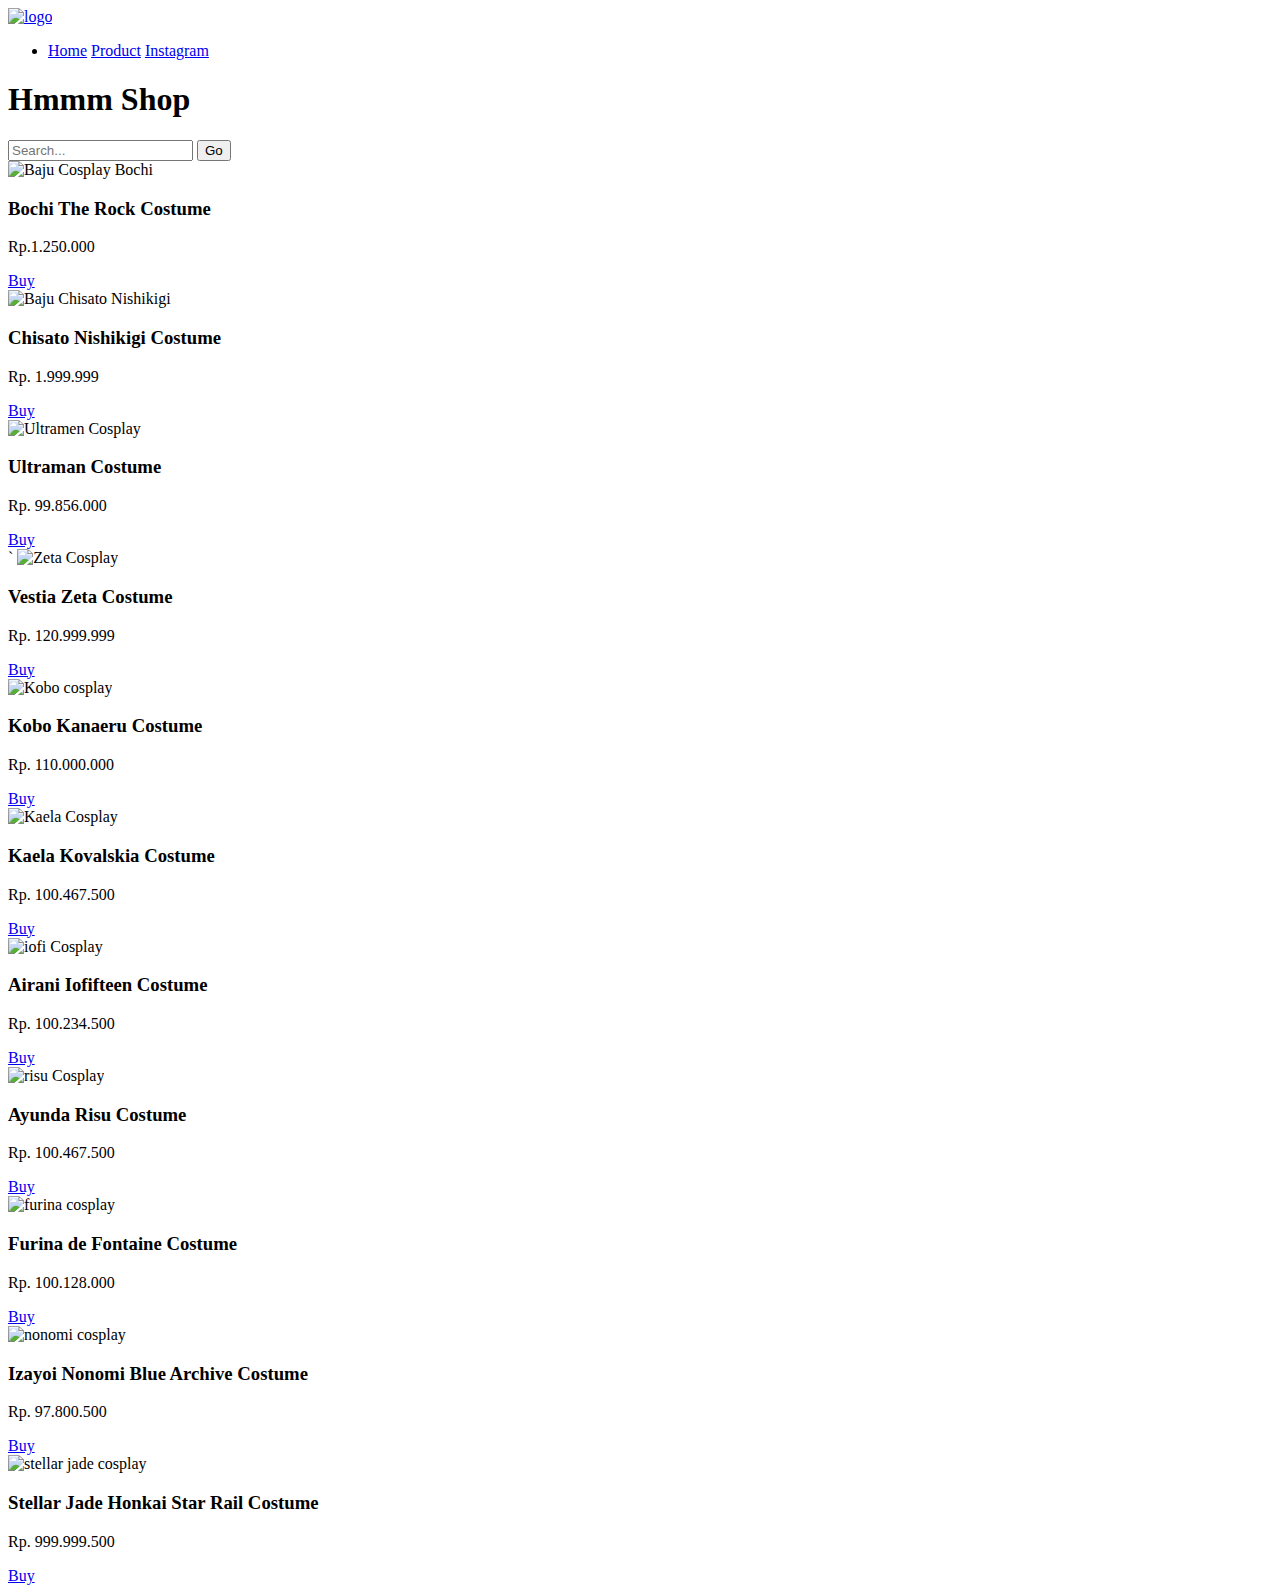
==== html/h_produk.html @ 90f31311 "HTML TOKO" ====
<!DOCTYPE html>
<html lang="en">
<head>
    <meta charset="UTF-8">
    <meta name="viewport" content="width=device-width, initial-scale=1.0">
    <title>Products Hmmm Shop</title>
    <link rel="stylesheet" href="c_produk.css">
</head>
<body>
    <div class="header">
        <a id="logo" href="index.html"><img src="i_LogoToko.png" alt="logo"></a>
        <nav>
            <ul>   
                <li>
                    <a href="index.html">Home</a>
                    <a href="h_produk.html">Product</a>
                    <a href="https://www.instagram.com/">Instagram</a>
                </li>
            </ul>
        </nav>
        
        
        <h1>Hmmm Shop</h1>
        
    </div>
    <div class="produklist">
        <div id="searchbox">
            <form action="#">
                <input type="search" id="search" placeholder="Search...">
                <button type="submit">Go</button>
            </form>

        </div>

    </div>

    <div class="display-baju">
        <div id="display-bochi">
            <img src="i_BajuCosplayBochi.webp" alt="Baju Cosplay Bochi">
            <h3>Bochi The Rock Costume</h3>
            <p>Rp.1.250.000</p>
            <a href="h_BochiTheRock.html">Buy</a>

        </div>
        <div id="display-chisato">
            <img src="i_ChisatoCosplay.jpeg" alt="Baju Chisato Nishikigi">
            <h3>Chisato Nishikigi Costume</h3>
            <p>Rp. 1.999.999</p>
            <a href="h_ChisatoNishikigi.html">Buy</a>
        </div>
        <div id="display-ultraman">
            <img src="i_ultramenCosplay.jpeg" alt="Ultramen Cosplay">
            <h3>Ultraman Costume</h3>
            <p>Rp. 99.856.000</p>
            <a href="h_ultraman.html">Buy</a>
        </div>
        <div id="display-zeta">`
            <img src="i_Zeta-Cosplay.webp" alt="Zeta Cosplay">
            <h3>Vestia Zeta Costume</h3>
            <p>Rp. 120.999.999</p>
            <a href="h_vestia-zeta.html">Buy</a>
        </div>
        <div id="display-kobo">
            <img src="i_costumKoboKanaeru.jpg" alt="Kobo cosplay">
            <h3>Kobo Kanaeru Costume</h3>
            <p>Rp. 110.000.000</p>
            <a href="h_kobo-kanaeru.html">Buy</a>
        </div>
        <div id="display-kaela">
            <img src="i_KaelaKovalskiaCosplay.webp" alt="Kaela Cosplay">
            <h3>Kaela Kovalskia Costume</h3>
            <p>Rp. 100.467.500</p>
            <a href="h_kaela-kovalskia.html">Buy</a>
        </div>
        <div id="display-iofi">
            <img src="i_airani-iofifteen.jpeg" alt="iofi Cosplay">
            <h3>Airani Iofifteen Costume</h3>
            <p>Rp. 100.234.500</p>
            <a href="h_airani-iofifteen.html">Buy</a>
        </div>
        <div id="display-risu">
            <img src="i_ayunda-risu-cosplay.jpeg" alt="risu Cosplay">
            <h3>Ayunda Risu Costume</h3>
            <p>Rp. 100.467.500</p>
            <a href="h_ayunda-risu.html">Buy</a>
        </div>
        <div id="display-furina">
            <img src="i_furinaCosplay.jpeg" alt="furina cosplay">
            <h3>Furina de Fontaine Costume</h3>
            <p>Rp. 100.128.000</p>
            <a href="h_furina-costume.html">Buy</a>
        </div>
        <div id="display-nonomi">
            <img src="i_nonomi-blue-archive-costume.webp" alt="nonomi cosplay">
            <h3>Izayoi Nonomi Blue Archive Costume</h3>
            <p>Rp. 97.800.500</p>
            <a href="h_nonomi.html">Buy</a>
        </div>
        <div id="display-stellar-jade">
            <img src="i_jade-hsr.jpg" alt="stellar jade cosplay">
            <h3>Stellar Jade Honkai Star Rail Costume</h3>
            <p>Rp. 999.999.500</p>
            <a href="h_stellar-jade.html">Buy</a>
        </div>
        

    </div>
    
</body>
</html>
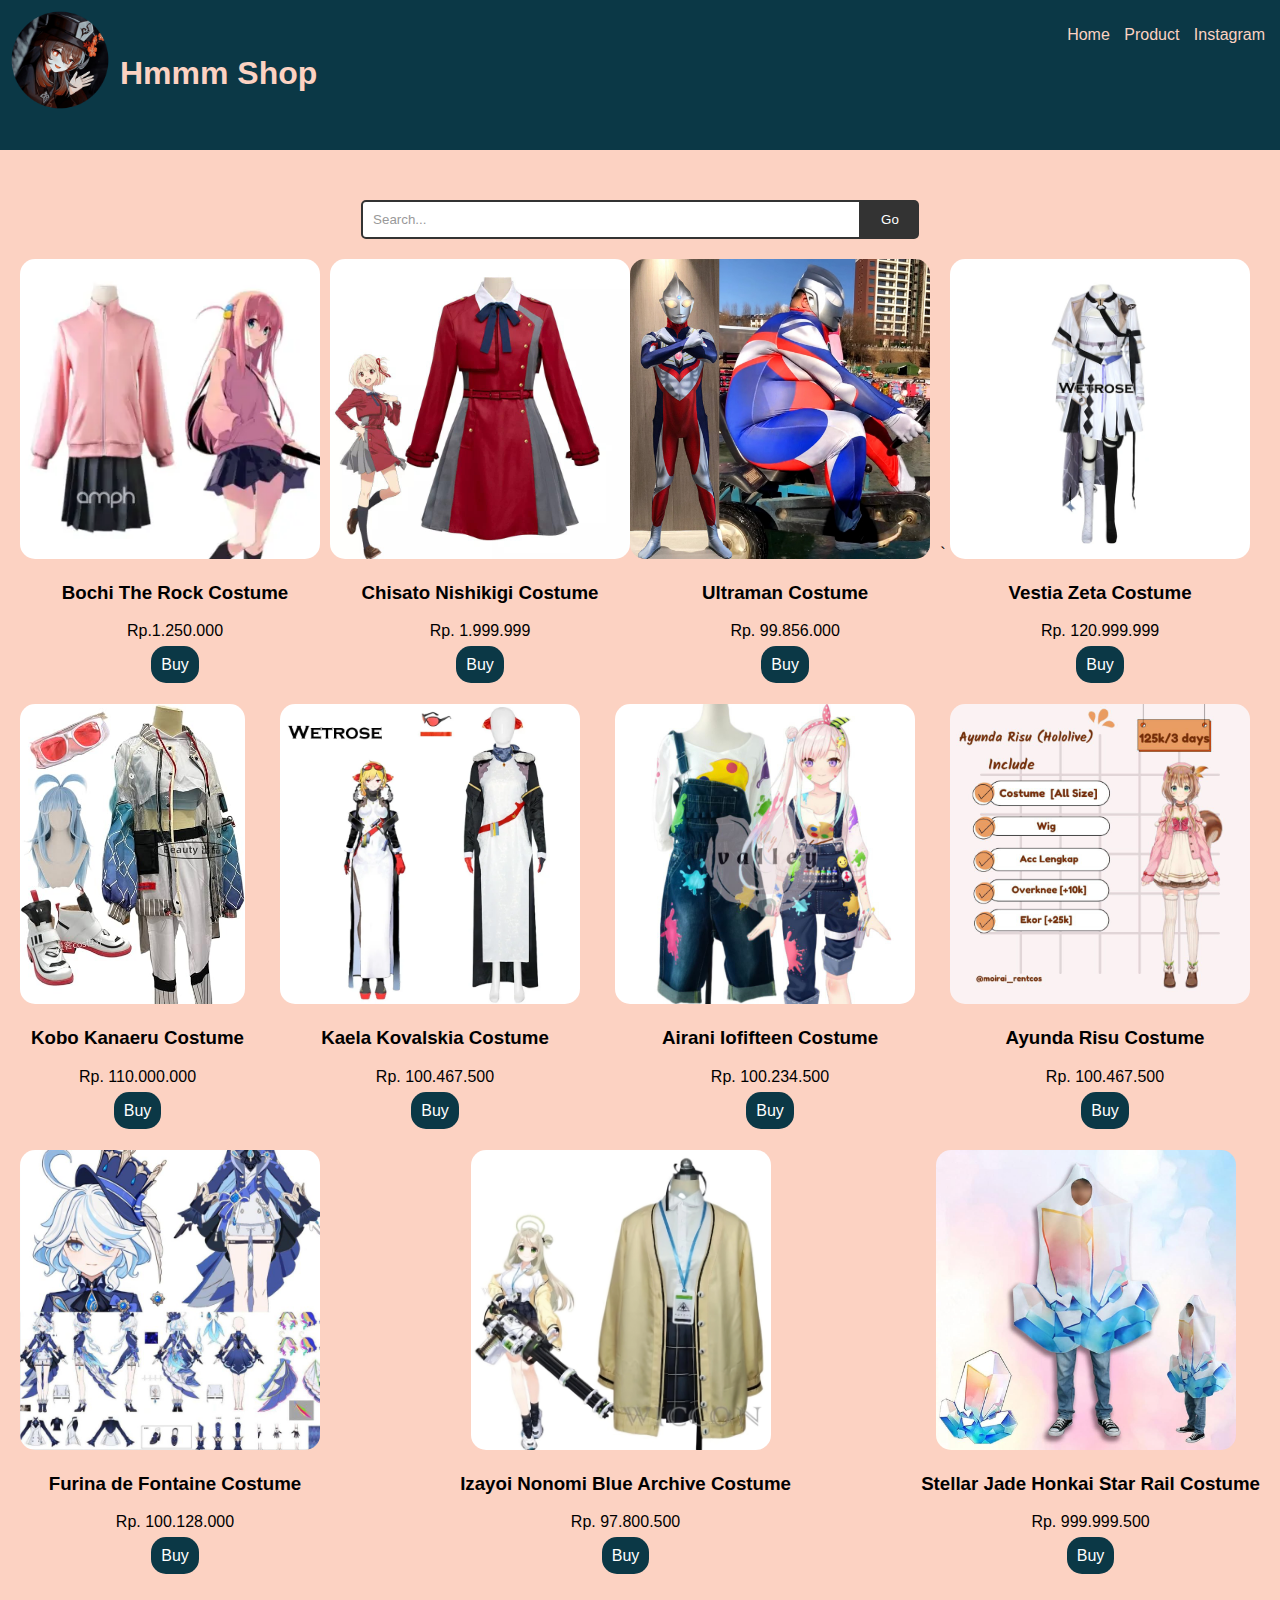
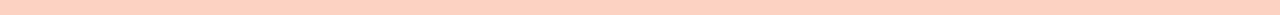
==== commit 87bb3b61: "Update h_produk.html" ====
--- a/html/h_produk.html
+++ b/html/h_produk.html
@@ -4,11 +4,11 @@
     <meta charset="UTF-8">
     <meta name="viewport" content="width=device-width, initial-scale=1.0">
     <title>Products Hmmm Shop</title>
-    <link rel="stylesheet" href="c_produk.css">
+    <link rel="stylesheet" href="../css/c_produk.css">
 </head>
 <body>
     <div class="header">
-        <a id="logo" href="index.html"><img src="i_LogoToko.png" alt="logo"></a>
+        <a id="logo" href="index.html"><img src="../img/i_LogoToko.png" alt="logo"></a>
         <nav>
             <ul>   
                 <li>
@@ -36,68 +36,68 @@
 
     <div class="display-baju">
         <div id="display-bochi">
-            <img src="i_BajuCosplayBochi.webp" alt="Baju Cosplay Bochi">
+            <img src="../img/i_BajuCosplayBochi.webp" alt="Baju Cosplay Bochi">
             <h3>Bochi The Rock Costume</h3>
             <p>Rp.1.250.000</p>
             <a href="h_BochiTheRock.html">Buy</a>
 
         </div>
         <div id="display-chisato">
-            <img src="i_ChisatoCosplay.jpeg" alt="Baju Chisato Nishikigi">
+            <img src="../img/i_ChisatoCosplay.jpeg" alt="Baju Chisato Nishikigi">
             <h3>Chisato Nishikigi Costume</h3>
             <p>Rp. 1.999.999</p>
             <a href="h_ChisatoNishikigi.html">Buy</a>
         </div>
         <div id="display-ultraman">
-            <img src="i_ultramenCosplay.jpeg" alt="Ultramen Cosplay">
+            <img src="../img/i_ultramenCosplay.jpeg" alt="Ultramen Cosplay">
             <h3>Ultraman Costume</h3>
             <p>Rp. 99.856.000</p>
             <a href="h_ultraman.html">Buy</a>
         </div>
         <div id="display-zeta">`
-            <img src="i_Zeta-Cosplay.webp" alt="Zeta Cosplay">
+            <img src="../img/i_Zeta-Cosplay.webp" alt="Zeta Cosplay">
             <h3>Vestia Zeta Costume</h3>
             <p>Rp. 120.999.999</p>
             <a href="h_vestia-zeta.html">Buy</a>
         </div>
         <div id="display-kobo">
-            <img src="i_costumKoboKanaeru.jpg" alt="Kobo cosplay">
+            <img src="../img/i_costumKoboKanaeru.jpg" alt="Kobo cosplay">
             <h3>Kobo Kanaeru Costume</h3>
             <p>Rp. 110.000.000</p>
             <a href="h_kobo-kanaeru.html">Buy</a>
         </div>
         <div id="display-kaela">
-            <img src="i_KaelaKovalskiaCosplay.webp" alt="Kaela Cosplay">
+            <img src="../img/i_KaelaKovalskiaCosplay.webp" alt="Kaela Cosplay">
             <h3>Kaela Kovalskia Costume</h3>
             <p>Rp. 100.467.500</p>
             <a href="h_kaela-kovalskia.html">Buy</a>
         </div>
         <div id="display-iofi">
-            <img src="i_airani-iofifteen.jpeg" alt="iofi Cosplay">
+            <img src="../img/i_airani-iofifteen.jpeg" alt="iofi Cosplay">
             <h3>Airani Iofifteen Costume</h3>
             <p>Rp. 100.234.500</p>
             <a href="h_airani-iofifteen.html">Buy</a>
         </div>
         <div id="display-risu">
-            <img src="i_ayunda-risu-cosplay.jpeg" alt="risu Cosplay">
+            <img src="../img/i_ayunda-risu-cosplay.jpeg" alt="risu Cosplay">
             <h3>Ayunda Risu Costume</h3>
             <p>Rp. 100.467.500</p>
             <a href="h_ayunda-risu.html">Buy</a>
         </div>
         <div id="display-furina">
-            <img src="i_furinaCosplay.jpeg" alt="furina cosplay">
+            <img src="../img/i_furinaCosplay.jpeg" alt="furina cosplay">
             <h3>Furina de Fontaine Costume</h3>
             <p>Rp. 100.128.000</p>
             <a href="h_furina-costume.html">Buy</a>
         </div>
         <div id="display-nonomi">
-            <img src="i_nonomi-blue-archive-costume.webp" alt="nonomi cosplay">
+            <img src="../img/i_nonomi-blue-archive-costume.webp" alt="nonomi cosplay">
             <h3>Izayoi Nonomi Blue Archive Costume</h3>
             <p>Rp. 97.800.500</p>
             <a href="h_nonomi.html">Buy</a>
         </div>
         <div id="display-stellar-jade">
-            <img src="i_jade-hsr.jpg" alt="stellar jade cosplay">
+            <img src="../img/i_jade-hsr.jpg" alt="stellar jade cosplay">
             <h3>Stellar Jade Honkai Star Rail Costume</h3>
             <p>Rp. 999.999.500</p>
             <a href="h_stellar-jade.html">Buy</a>
--- a/css/c_produk.css
+++ b/css/c_produk.css
@@ -0,0 +1,199 @@
+body{
+    background-color: #FCD2C2;
+    margin: 0;
+    padding: 0;
+}
+
+.header #logo img{
+    height: 100px;
+    width: auto;
+    margin-left: 10px;
+    margin-top: 10px;
+    position: absolute;
+    border-radius: 100px;
+}
+.header h1{
+    display: inline-block;
+    text-align: start;
+    justify-content: left;
+    margin-left: 120px;
+    margin-top: -50px;
+    color: #FCD2C2;
+    font-family: sans-serif;
+}
+.header{
+    background-color: #0B3846;
+    height: 150px;
+    
+}
+.header nav{
+    text-align: right;
+    padding: 10px;
+    font-family: Arial, Helvetica, sans-serif;
+}
+
+.header nav ul li a{
+    list-style-type: none;
+    text-decoration: none;
+    color: #FCD2C2;
+    margin: 5px;
+    
+}
+
+body .produklist #searchbox form {
+	display: flex;
+	justify-content: center;
+	margin-top: 50px;
+}
+
+#search {
+	appearance: none;
+	border: 2px solid #333;
+	border-radius: 5px 0 0 5px;
+	padding: 10px;
+	outline: none;
+	width: 500px;
+}
+
+#search::placeholder {
+	color: #999;
+}
+
+button {
+	background-color: #333;
+	border: none;
+	border-radius: 0 5px 5px 0;
+	color: #fff;
+	padding: 10px 20px;
+}
+
+button:hover {
+	cursor: pointer;
+	background-color: #444;
+}
+
+.display-baju{
+    padding: 20px;
+    display: flex;
+    flex-wrap: wrap;
+    justify-content: space-between;
+
+}
+
+.display-baju #display-bochi img{
+    height: 300px;
+    width: auto;
+    border-radius: 15px;
+    margin-right: 10px;
+    margin-left: 0px;
+    flex-grow: 1;
+    flex-basis: 200;
+}
+.display-baju #display-chisato img{
+    height: 300px;
+    width: auto;
+    border-radius: 15px;
+    margin-top: 10px 10px 10px 10px;
+    flex-grow: 1;
+    flex-basis: 200;
+}
+.display-baju #display-ultraman img{
+    height: 300px;
+    width: auto;
+    border-radius: 15px;
+    margin-right: 10px;
+    flex-grow: 1;
+    flex-basis: 200;
+}
+.display-baju #display-zeta img{
+    height: 300px;
+    width: auto;
+    border-radius: 15px;
+    margin-right: 10px;
+    flex-grow: 1;
+    flex-basis: 200;
+}
+.display-baju{
+    text-align: center;
+    font-family: sans-serif;
+}
+.display-baju a{
+    background-color: #0B3846;
+    padding: 10px;
+    border-radius: 15px;
+    text-decoration-line: none;
+    color: white;
+}
+.display-baju a:hover{
+    background-color: white;
+    padding: 10px;
+    border-radius: 15px;
+    text-decoration-line: none;
+    color: #0B3846;
+}
+
+.display-baju #display-kobo img{
+    height: 300px;
+    width: auto;
+    border-radius: 15px;
+    margin-right: 10px;
+    flex-grow: 1;
+    flex-basis: 200;
+}
+.display-baju #display-kaela img{
+    height: 300px;
+    width: auto;
+    border-radius: 15px;
+    margin-right: 10px;
+    flex-grow: 1;
+    flex-basis: 200;
+}
+.display-baju #display-iofi img{
+    height: 300px;
+    width: auto;
+    border-radius: 15px;
+    margin-right: 10px;
+    flex-grow: 1;
+    flex-basis: 200;
+}
+.display-baju #display-risu img{
+    height: 300px;
+    width: auto;
+    border-radius: 15px;
+    margin-right: 10px;
+    flex-grow: 1;
+    flex-basis: 200;
+}
+.display-baju #display-furina img{
+    height: 300px;
+    width: auto;
+    border-radius: 15px;
+    margin-right: 10px;
+    flex-grow: 1;
+    flex-basis: 200;
+}
+.display-baju #display-nonomi img{
+    height: 300px;
+    width: auto;
+    border-radius: 15px;
+    margin-right: 10px;
+    flex-grow: 1;
+    flex-basis: 200;
+}
+.display-baju #display-stellar-jade img{
+    height: 300px;
+    width: auto;
+    border-radius: 15px;
+    margin-right: 10px;
+    flex-grow: 1;
+    flex-basis: 200;
+}
+
+
+
+
+.display-baju div{
+    margin-bottom: 30px;
+}
+
+
